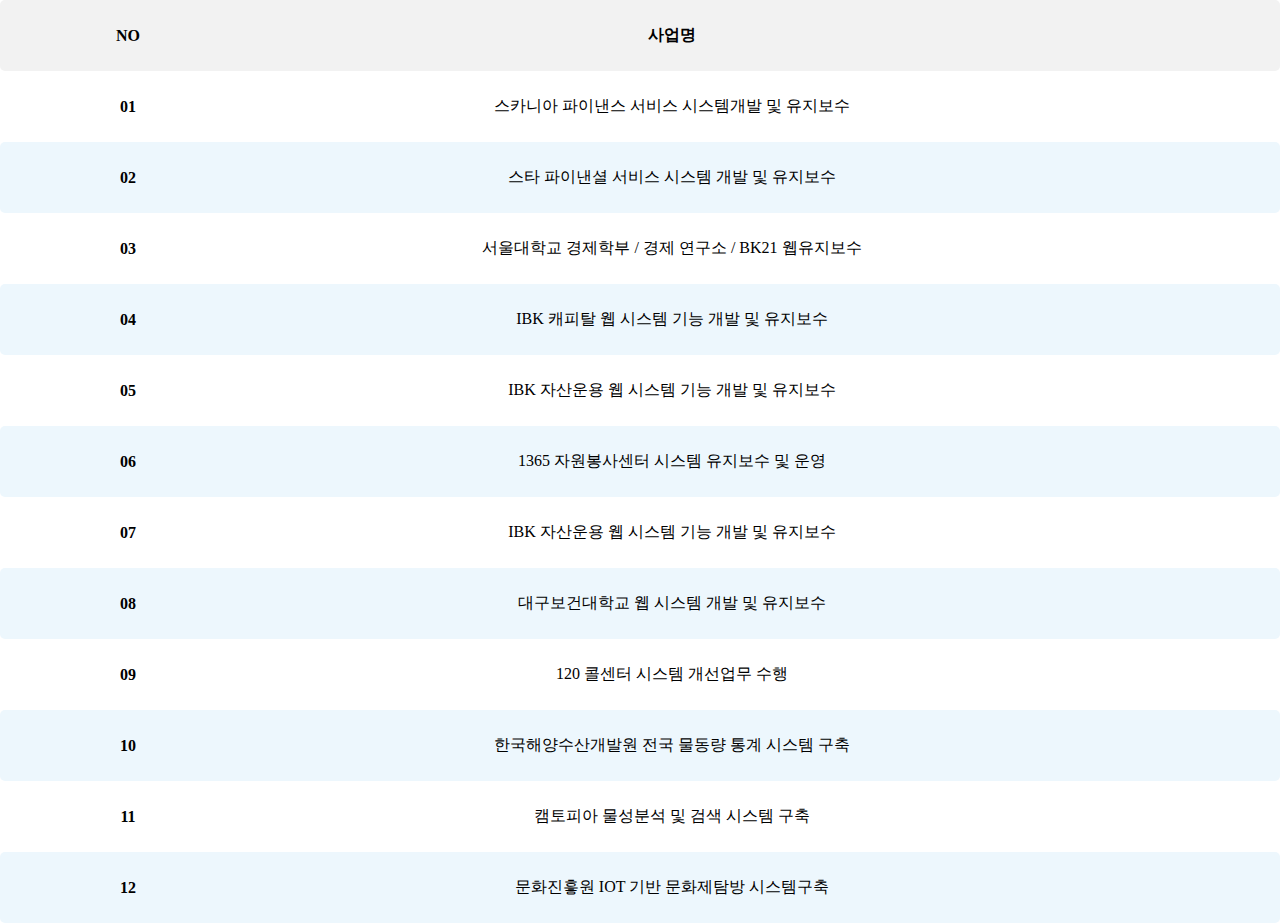
==== service/sm_si.pop.html @ d8c4d74b "팝업창 수정" ====
<!DOCTYPE html>
<html lang="en">
<head>
  <meta charset="UTF-8">
  <meta name="viewport" content="width=device-width, initial-scale=1.0">
  <meta http-equiv="X-UA-Compatible" content="ie=edge">  
  <title>Document</title>
  <link rel="stylesheet" href="../css/pops.css">
</head>
<body id="table_smsi" class="pops_body">
  <div class="=table_wrap">
    <table style="width:100%;">
      <tr>
        <td>NO</td>
        <td>사업명</td>
      </tr>
      <tr>
        <td>01</td>
        <td>스카니아 파이낸스 서비스 시스템개발 및 유지보수</td>
      </tr>
      <tr>
        <td>02</td>
        <td>스타 파이낸셜 서비스 시스템 개발 및 유지보수</td>
      </tr>
      <tr>
        <td>03</td>
        <td>서울대학교 경제학부 / 경제 연구소 / BK21 웹유지보수</td>
      </tr>
      <tr>
        <td>04</td>
        <td>IBK 캐피탈 웹 시스템 기능 개발 및 유지보수</td>
      </tr>
      <tr>
        <td>05</td>
        <td>IBK 자산운용 웹 시스템 기능 개발 및 유지보수</td>
      </tr>
      <tr>
        <td>06</td>
        <td>1365 자원봉사센터 시스템 유지보수 및 운영</td>
      </tr>
      <tr>
        <td>07</td>
        <td>IBK 자산운용 웹 시스템 기능 개발 및 유지보수</td>
      </tr>
      <tr>
        <td>08</td>
        <td>대구보건대학교 웹 시스템 개발 및 유지보수</td>
      </tr>
      <tr>
        <td>09</td>
        <td>120 콜센터 시스템 개선업무 수행</td>
      </tr>
      <tr>
        <td>10</td>
        <td>한국해양수산개발원 전국 물동량 통계 시스템 구축</td>
      </tr>
      <tr>
        <td>11</td>
        <td>캠토피아 물성분석 및 검색 시스템 구축</td>
      </tr>
      <tr>
        <td>12</td>
        <td>문화진흫원 IOT 기반 문화제탐방 시스템구축</td>
      </tr>
    </table>
  </div>
</body>
</html>
---- css/pops.css ----
body {
  margin: 0;
  padding: 0;
}

table {
  border-spacing: 0;
}

table tr:nth-child(odd) td:first-child {
  border-top-left-radius: 5px;
  border-bottom-left-radius: 5px;
}

table tr:nth-child(odd) td:last-child {
  border-top-right-radius: 5px;
  border-bottom-right-radius: 5px;
}

table tr:nth-child(odd) td {
  background-color: #edf7fd;
}

table tr:first-child td {
  background-color: #f2f2f2;
  font-weight: bold;
}

table tr td:first-child {
  width: 20%;
  font-weight: bold;
  text-align: center;
  padding: 25px 0;
}

table tr td:last-child {
  text-align: center;
  padding: 25px 15% 25px 0;
}
@media (max-width:368px) {
  table tr td {
    font-size: 15px
  }
  table tr td:last-child {
    text-align: center;
    padding: 20px 2% 20px 0;
  }
}
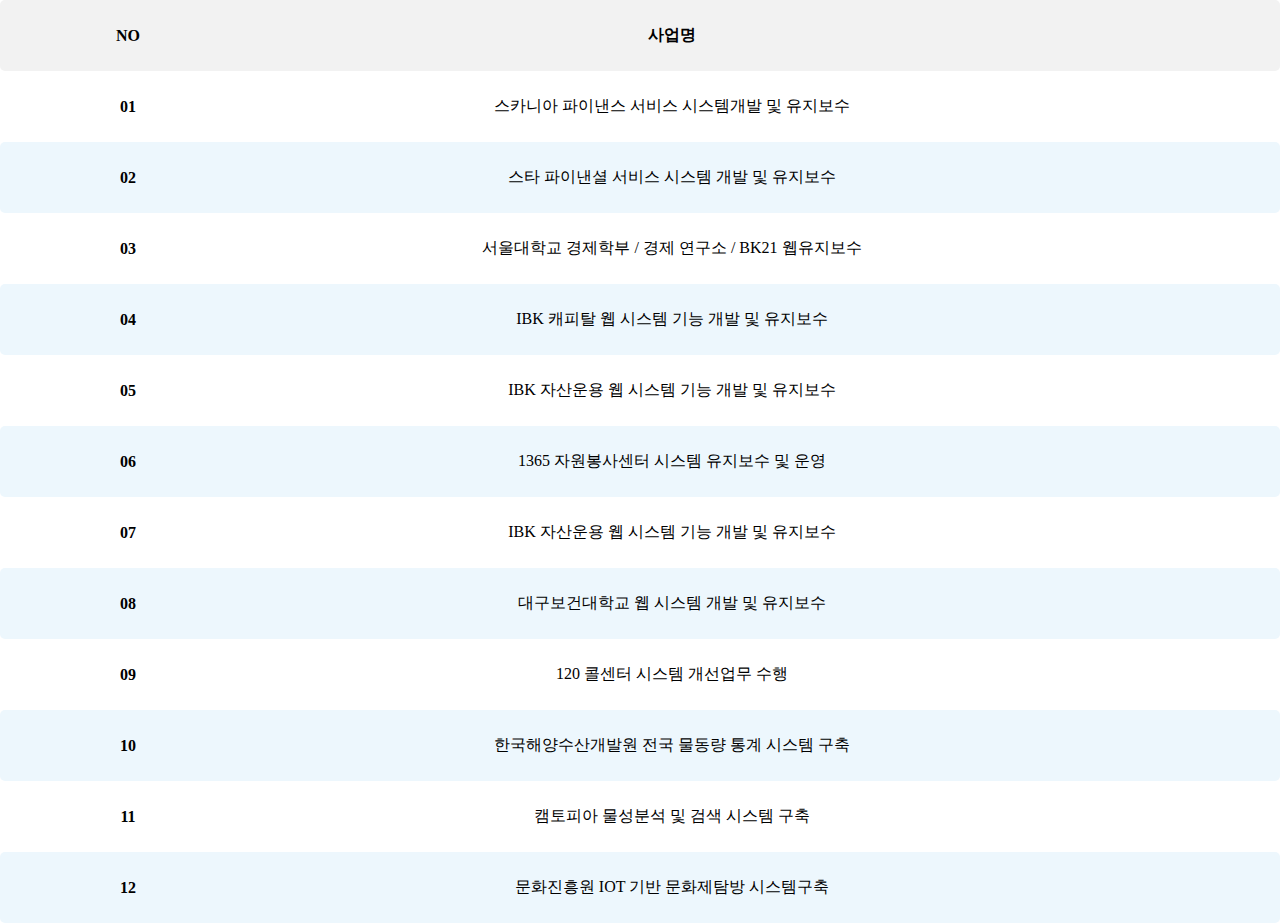
==== commit a8f0500d: "팝업닫기 버튼 위치수정,오타수정" ====
--- a/service/sm_si.pop.html
+++ b/service/sm_si.pop.html
@@ -60,7 +60,7 @@
       </tr>
       <tr>
         <td>12</td>
-        <td>문화진흫원 IOT 기반 문화제탐방 시스템구축</td>
+        <td>문화진흥원 IOT 기반 문화제탐방 시스템구축</td>
       </tr>
     </table>
   </div>
--- a/css/pops.css
+++ b/css/pops.css
@@ -43,6 +43,6 @@
   }
   table tr td:last-child {
     text-align: center;
-    padding: 20px 2% 20px 0;
+    padding: 20px 15px;
   }
 }